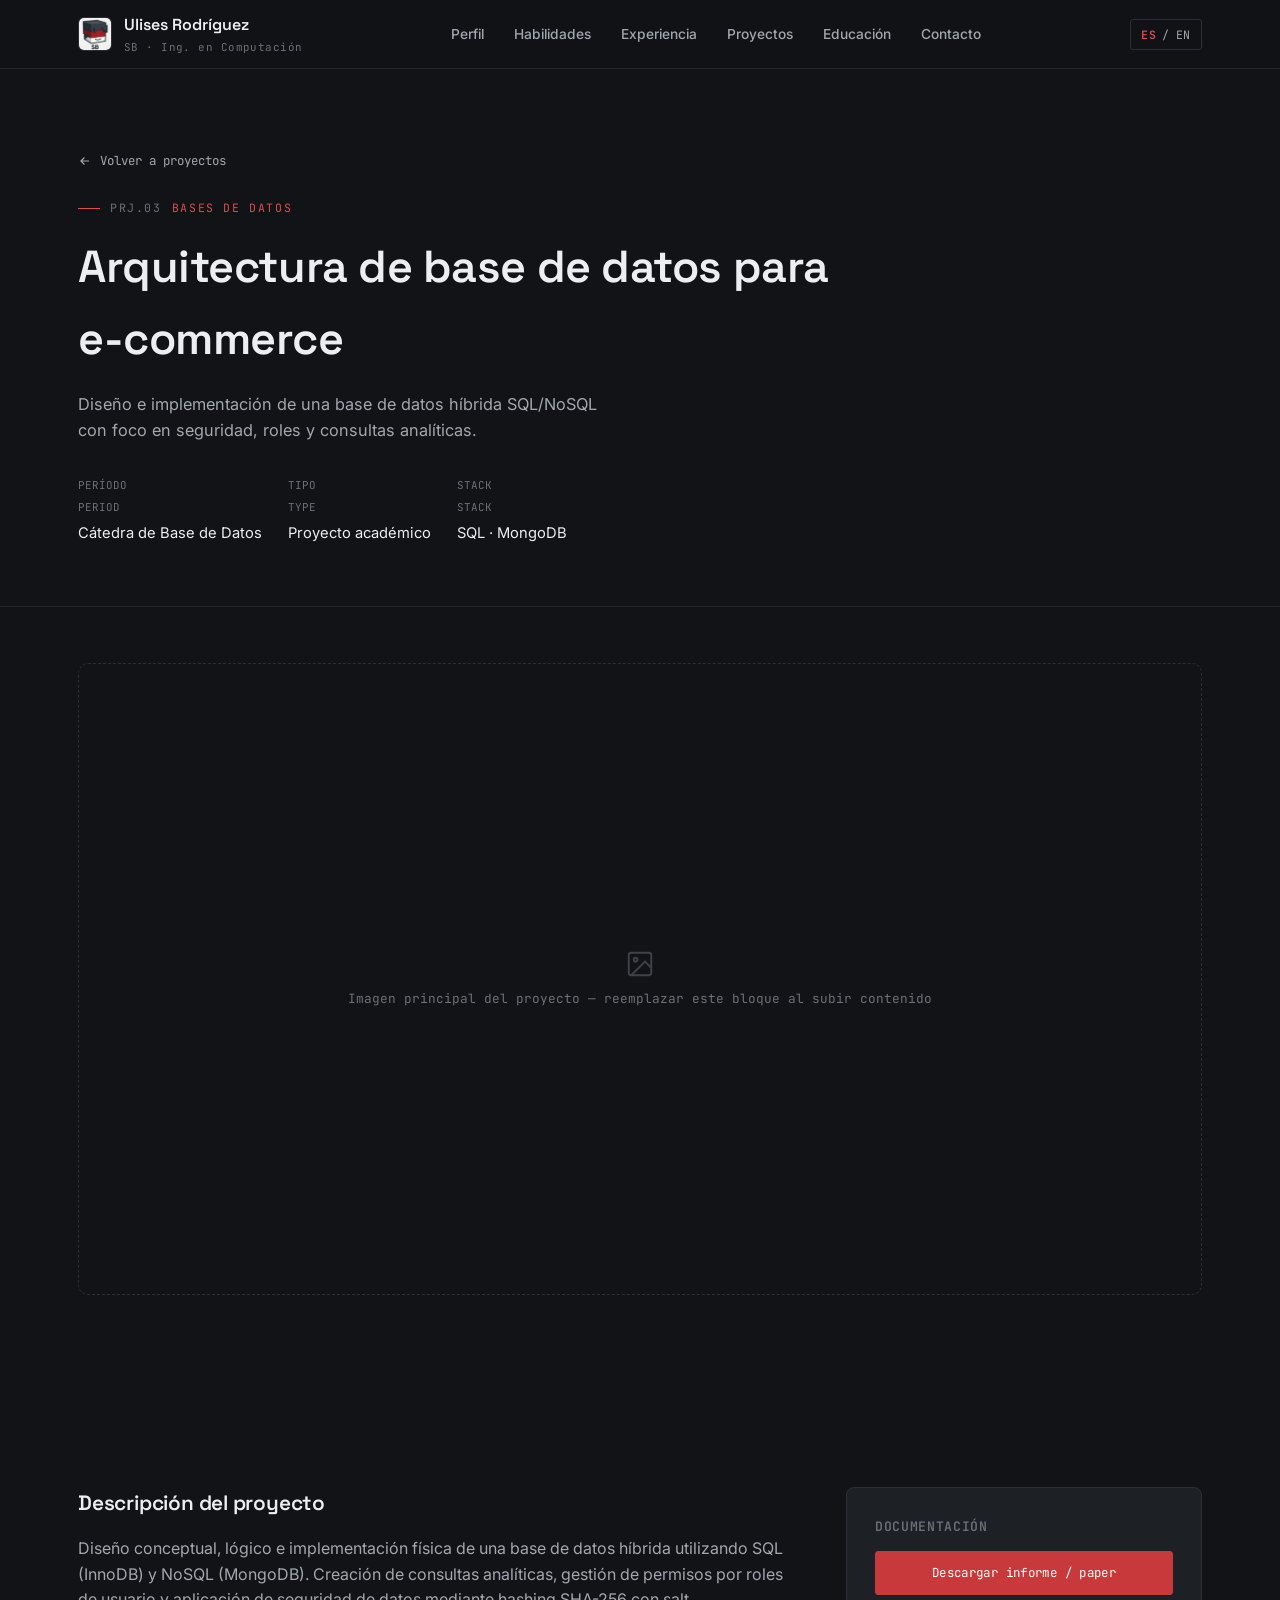
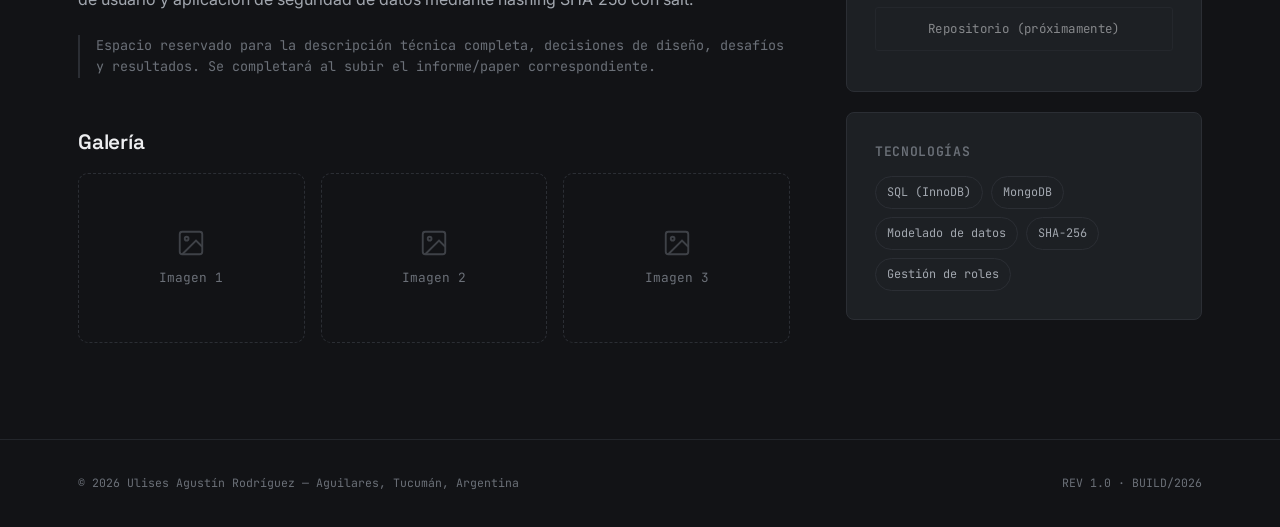
==== proyectos/db-ecommerce.html @ d112266b "Portafolio v1.0.1 Despliegue de la version de Claude del portafolio." ====
<!DOCTYPE html>
<html lang="es" data-lang="es">
<head>
<meta charset="UTF-8">
<meta name="viewport" content="width=device-width, initial-scale=1.0">
<title>Arquitectura de base de datos para e-commerce — Ulises Rodríguez</title>
<meta name="description" content="Diseño e implementación de una base de datos híbrida SQL/NoSQL con foco en seguridad, roles y consultas analíticas.">
<link rel="icon" href="../assets/img/logo.png">
<link rel="stylesheet" href="../assets/css/style.css">
</head>
<body>

<!-- ============ NAV ============ -->
<nav class="nav">
  <div class="nav-inner">
    <a href="../index.html#top" class="nav-brand">
      <img src="../assets/img/logo.png" alt="Logo Ulises Rodriguez">
      <span>
        Ulises Rodríguez
        <small>SB · Ing. en Computación</small>
      </span>
    </a>
    <ul class="nav-links">
      <li><a href="../index.html#perfil" lang="es">Perfil</a><a href="../index.html#perfil" lang="en">Profile</a></li>
      <li><a href="../index.html#habilidades" lang="es">Habilidades</a><a href="../index.html#habilidades" lang="en">Skills</a></li>
      <li><a href="../index.html#experiencia" lang="es">Experiencia</a><a href="../index.html#experiencia" lang="en">Experience</a></li>
      <li><a href="../index.html#proyectos" lang="es">Proyectos</a><a href="../index.html#proyectos" lang="en">Projects</a></li>
      <li><a href="../index.html#educacion" lang="es">Educación</a><a href="../index.html#educacion" lang="en">Education</a></li>
      <li><a href="../index.html#contacto" lang="es">Contacto</a><a href="../index.html#contacto" lang="en">Contact</a></li>
    </ul>
    <div class="nav-actions">
      <button class="lang-toggle" aria-label="Cambiar idioma / Switch language">
        <span class="l-es">ES</span>/<span class="l-en">EN</span>
      </button>
      <button class="nav-toggle" aria-label="Menu">
        <span></span><span></span><span></span>
      </button>
    </div>
  </div>
</nav>

<!-- ============ PROJECT HERO ============ -->
<header class="proj-hero">
  <div class="container">
    <a href="../index.html#proyectos" class="back-link">
      <svg width="14" height="14" viewBox="0 0 24 24" fill="none" stroke="currentColor" stroke-width="2"><path d="M19 12H5M11 18l-6-6 6-6"/></svg>
      <span lang="es">Volver a proyectos</span><span lang="en">Back to projects</span>
    </a>
    <p class="eyebrow"><span class="sheet">PRJ.03</span> <span lang="es">Bases de datos</span><span lang="en">Databases</span></p>
    <h1 lang="es">Arquitectura de base de datos para e-commerce</h1>
    <h1 lang="en">Database architecture for e-commerce</h1>
    <p class="hero-desc" lang="es">Diseño e implementación de una base de datos híbrida SQL/NoSQL con foco en seguridad, roles y consultas analíticas.</p>
    <p class="hero-desc" lang="en">Design and implementation of a hybrid SQL/NoSQL database focused on security, roles and analytical queries.</p>

    <div class="proj-hero-meta">
      <div class="item">
        <small lang="es">PERÍODO</small><small lang="en">PERIOD</small>
        <span>Cátedra de Base de Datos</span>
      </div>
      <div class="item">
        <small lang="es">TIPO</small><small lang="en">TYPE</small>
        <span lang="es">Proyecto académico</span><span lang="en">Academic project</span>
      </div>
      <div class="item">
        <small lang="es">STACK</small><small lang="en">STACK</small>
        <span>SQL · MongoDB</span>
      </div>
    </div>
  </div>
</header>

<!-- ============ MAIN MEDIA ============ -->
<section style="padding-top:56px;">
  <div class="container">
    <div class="media-placeholder reveal">
      <svg viewBox="0 0 24 24" fill="none" stroke="currentColor" stroke-width="1.5"><rect x="3" y="3" width="18" height="18" rx="2"/><circle cx="8.5" cy="8.5" r="1.5"/><path d="M21 15l-5-5L5 21"/></svg>
      <span lang="es">Imagen principal del proyecto — reemplazar este bloque al subir contenido</span>
      <span lang="en">Main project image — replace this block when uploading content</span>
    </div>
  </div>
</section>

<!-- ============ BODY ============ -->
<section>
  <div class="container proj-body">
    <div class="reveal">
      <h2 lang="es">Descripción del proyecto</h2>
      <h2 lang="en">Project description</h2>
      <p style="color:var(--text-dim);margin-bottom:22px;" lang="es">Diseño conceptual, lógico e implementación física de una base de datos híbrida utilizando SQL (InnoDB) y NoSQL (MongoDB). Creación de consultas analíticas, gestión de permisos por roles de usuario y aplicación de seguridad de datos mediante hashing SHA-256 con salt.</p>
      <p style="color:var(--text-dim);margin-bottom:22px;" lang="en">Conceptual and logical design, and physical implementation of a hybrid database using SQL (InnoDB) and NoSQL (MongoDB). Creation of analytical queries, role-based user permission management, and data security through SHA-256 hashing with salt.</p>
      <p class="placeholder-text" lang="es">Espacio reservado para la descripción técnica completa, decisiones de diseño, desafíos y resultados. Se completará al subir el informe/paper correspondiente.</p>
      <p class="placeholder-text" lang="en">Reserved space for the full technical write-up, design decisions, challenges and results. To be completed once the corresponding report/paper is uploaded.</p>

      <h2 style="margin-top:48px;" lang="es">Galería</h2>
      <h2 style="margin-top:48px;" lang="en">Gallery</h2>
      <div class="gallery-grid reveal">
        <div class="media-placeholder">
          <svg viewBox="0 0 24 24" fill="none" stroke="currentColor" stroke-width="1.5"><rect x="3" y="3" width="18" height="18" rx="2"/><circle cx="8.5" cy="8.5" r="1.5"/><path d="M21 15l-5-5L5 21"/></svg>
          <span lang="es">Imagen 1</span><span lang="en">Image 1</span>
        </div>
        <div class="media-placeholder">
          <svg viewBox="0 0 24 24" fill="none" stroke="currentColor" stroke-width="1.5"><rect x="3" y="3" width="18" height="18" rx="2"/><circle cx="8.5" cy="8.5" r="1.5"/><path d="M21 15l-5-5L5 21"/></svg>
          <span lang="es">Imagen 2</span><span lang="en">Image 2</span>
        </div>
        <div class="media-placeholder">
          <svg viewBox="0 0 24 24" fill="none" stroke="currentColor" stroke-width="1.5"><rect x="3" y="3" width="18" height="18" rx="2"/><circle cx="8.5" cy="8.5" r="1.5"/><path d="M21 15l-5-5L5 21"/></svg>
          <span lang="es">Imagen 3</span><span lang="en">Image 3</span>
        </div>
      </div>
    </div>

    <aside class="proj-side reveal">
      <div class="card">
        <h4 lang="es">Documentación</h4>
        <h4 lang="en">Documentation</h4>
        <a href="../assets/docs/proyectos/db-ecommerce.pdf" class="btn btn-primary report-btn">
          <span lang="es">Descargar informe / paper</span><span lang="en">Download report / paper</span>
        </a>
        <a href="#" class="btn report-btn" style="opacity:.5;pointer-events:none;"><span lang="es">Repositorio (próximamente)</span><span lang="en">Repository (coming soon)</span></a>
      </div>
      <div class="card">
        <h4 lang="es">Tecnologías</h4>
        <h4 lang="en">Technologies</h4>
        <div class="tags">
          <span class="tag">SQL (InnoDB)</span>
          <span class="tag">MongoDB</span>
          <span class="tag">Modelado de datos</span>
          <span class="tag">SHA-256</span>
          <span class="tag">Gestión de roles</span>
        </div>
      </div>
    </aside>
  </div>
</section>

<footer>
  <div class="container footer-inner">
    <span>© <span data-year></span> Ulises Agustín Rodríguez — <span lang="es">Aguilares, Tucumán, Argentina</span><span lang="en">Aguilares, Tucumán, Argentina</span></span>
    <span>REV 1.0 · BUILD/2026</span>
  </div>
</footer>

<script src="../assets/js/main.js"></script>
</body>
</html>
---- assets/css/style.css ----
/* =========================================================================
   Ulises Rodriguez — Portfolio
   Design system: "Schematic" — graphite darks + signal red, PCB-trace motifs
   ========================================================================= */

@import url('https://fonts.googleapis.com/css2?family=Space+Grotesk:wght@400;500;600;700&family=Inter:wght@400;500;600;700&family=JetBrains+Mono:wght@400;500;600&display=swap');

:root{
  --bg:            #121316;
  --bg-alt:        #17191d;
  --surface:       #1d2024;
  --surface-hi:    #24272c;
  --border:        #2b2e34;
  --border-soft:   #23262b;
  --text:          #edeef0;
  --text-dim:      #a2a7af;
  --text-faint:    #6b7078;
  --red:           #c8393c;
  --red-bright:    #e14b4b;
  --red-dim:       #6e2224;
  --red-glow:      rgba(200,57,60,.35);

  --font-display: 'Space Grotesk', sans-serif;
  --font-body:    'Inter', sans-serif;
  --font-mono:    'JetBrains Mono', monospace;

  --container: 1180px;
  --radius: 3px;
}

*,*::before,*::after{ box-sizing:border-box; }
html{ scroll-behavior:smooth; }
html,body{ margin:0; padding:0; }

body{
  background:var(--bg);
  color:var(--text);
  font-family:var(--font-body);
  font-size:16px;
  line-height:1.6;
  -webkit-font-smoothing:antialiased;
  overflow-x:hidden;
}

/* language toggling: default shown = es.
   Explicit per-tag display values are used instead of `inherit`, so that
   toggling never depends on (and breaks with) a parent's display context. */
[lang="en"]{ display:none; }

html[data-lang="en"] a[lang="en"]{ display:inline; }
html[data-lang="en"] button[lang="en"]{ display:inline-block; }
html[data-lang="en"] h1[lang="en"],
html[data-lang="en"] h2[lang="en"],
html[data-lang="en"] h3[lang="en"],
html[data-lang="en"] h4[lang="en"],
html[data-lang="en"] p[lang="en"]{ display:block; }
html[data-lang="en"] li[lang="en"]{ display:list-item; }
html[data-lang="en"] small[lang="en"],
html[data-lang="en"] span[lang="en"]{ display:inline; }

html[data-lang="en"] [lang="es"]{ display:none; }

a{ color:inherit; text-decoration:none; }
ul{ margin:0; padding:0; list-style:none; }
img{ max-width:100%; display:block; }
button{ font-family:inherit; cursor:pointer; }

::selection{ background:var(--red-dim); color:#fff; }

:focus-visible{
  outline:2px solid var(--red-bright);
  outline-offset:3px;
}

.container{
  max-width:var(--container);
  margin:0 auto;
  padding:0 28px;
}

/* ---------- typography helpers ---------- */
.eyebrow{
  font-family:var(--font-mono);
  font-size:.72rem;
  letter-spacing:.14em;
  text-transform:uppercase;
  color:var(--red-bright);
  display:flex;
  align-items:center;
  gap:10px;
  margin:0 0 14px;
}
.eyebrow::before{
  content:'';
  width:22px;
  height:1px;
  background:var(--red-bright);
  display:inline-block;
}
.eyebrow .sheet{
  color:var(--text-faint);
  font-weight:400;
}

h1,h2,h3,h4{
  font-family:var(--font-display);
  font-weight:600;
  margin:0;
  color:var(--text);
  letter-spacing:-.01em;
}

.section-title{
  font-size:clamp(1.7rem,3vw,2.4rem);
  margin-bottom:10px;
}
.section-lede{
  color:var(--text-dim);
  max-width:640px;
  margin-bottom:48px;
  font-size:1rem;
}

.mono-tag{
  font-family:var(--font-mono);
  font-size:.7rem;
  letter-spacing:.06em;
  color:var(--text-faint);
}

/* ---------- PCB trace divider (signature motif) ---------- */
.trace{
  position:relative;
  height:64px;
  width:100%;
  overflow:hidden;
}
.trace svg{ width:100%; height:100%; display:block; }
.trace path{
  fill:none;
  stroke:var(--border);
  stroke-width:1.5;
}
.trace circle{ fill:var(--red-dim); }

/* ---------- nav ---------- */
.nav{
  position:fixed;
  top:0; left:0; right:0;
  z-index:100;
  background:rgba(18,19,22,.82);
  backdrop-filter:blur(10px);
  border-bottom:1px solid var(--border-soft);
}
.nav-inner{
  max-width:var(--container);
  margin:0 auto;
  padding:0 28px;
  height:68px;
  display:flex;
  align-items:center;
  justify-content:space-between;
}
.nav-brand{
  display:flex;
  align-items:center;
  gap:12px;
  font-family:var(--font-display);
  font-weight:600;
  font-size:1rem;
}
.nav-brand img{
  width:34px; height:34px;
  border-radius:6px;
  border:1px solid var(--border);
}
.nav-brand small{
  display:block;
  font-family:var(--font-mono);
  font-weight:400;
  font-size:.68rem;
  color:var(--text-faint);
  letter-spacing:.04em;
  margin-top:2px;
}
.nav-links{
  display:flex;
  align-items:center;
  gap:30px;
}
.nav-links a{
  font-size:.86rem;
  color:var(--text-dim);
  font-weight:500;
  position:relative;
  padding:6px 0;
  transition:color .2s;
}
.nav-links a:hover, .nav-links a.active{ color:var(--text); }
.nav-links a::after{
  content:'';
  position:absolute; left:0; bottom:0;
  width:0; height:1px;
  background:var(--red);
  transition:width .25s;
}
.nav-links a:hover::after, .nav-links a.active::after{ width:100%; }

.nav-actions{ display:flex; align-items:center; gap:14px; }

.lang-toggle{
  font-family:var(--font-mono);
  font-size:.72rem;
  letter-spacing:.05em;
  background:transparent;
  border:1px solid var(--border);
  color:var(--text-dim);
  padding:7px 10px;
  border-radius:var(--radius);
  display:flex;
  gap:6px;
  transition:border-color .2s, color .2s;
}
.lang-toggle:hover{ border-color:var(--red); color:var(--text); }
.lang-toggle b{ color:var(--red-bright); font-weight:600; }
html[data-lang="en"] .lang-toggle .l-es{ color:var(--text-dim); font-weight:400; }
html[data-lang="en"] .lang-toggle .l-en{ color:var(--red-bright); font-weight:600; }
html[data-lang="es"] .lang-toggle .l-es{ color:var(--red-bright); font-weight:600; }
html[data-lang="es"] .lang-toggle .l-en{ color:var(--text-dim); font-weight:400; }

.btn{
  font-family:var(--font-mono);
  font-size:.78rem;
  letter-spacing:.03em;
  padding:11px 20px;
  border-radius:var(--radius);
  border:1px solid var(--border);
  display:inline-flex;
  align-items:center;
  gap:8px;
  transition:all .2s;
  background:transparent;
  color:var(--text);
}
.btn:hover{ border-color:var(--text-dim); }
.btn-primary{
  background:var(--red);
  border-color:var(--red);
  color:#fff;
}
.btn-primary:hover{
  background:var(--red-bright);
  border-color:var(--red-bright);
  box-shadow:0 0 0 4px var(--red-glow);
}

.nav-toggle{
  display:none;
  flex-direction:column;
  gap:5px;
  background:none;
  border:none;
  padding:6px;
}
.nav-toggle span{
  width:22px; height:2px; background:var(--text);
}

/* ---------- hero ---------- */
.hero{
  position:relative;
  padding:168px 0 100px;
  border-bottom:1px solid var(--border-soft);
  overflow:hidden;
}
.hero-grid{
  position:absolute; inset:0;
  background-image:
    linear-gradient(var(--border-soft) 1px, transparent 1px),
    linear-gradient(90deg, var(--border-soft) 1px, transparent 1px);
  background-size:42px 42px;
  mask-image:radial-gradient(ellipse 70% 60% at 50% 20%, black, transparent);
  opacity:.5;
}
.hero-inner{
  position:relative;
  z-index:2;
  display:grid;
  grid-template-columns:1.3fr .7fr;
  gap:56px;
  align-items:center;
}
.hero h1{
  font-size:clamp(2.4rem,5vw,3.6rem);
  line-height:1.08;
  margin-bottom:20px;
}
.hero h1 .accent{ color:var(--red); }
.hero-role{
  font-family:var(--font-mono);
  color:var(--text-dim);
  font-size:1.05rem;
  margin-bottom:22px;
  min-height:1.6em;
}
.hero-role .cursor{ color:var(--red-bright); }
.hero-desc{
  color:var(--text-dim);
  max-width:520px;
  margin-bottom:34px;
  font-size:1.02rem;
}
.hero-cta{ display:flex; gap:14px; flex-wrap:wrap; margin-bottom:38px; }
.hero-meta{
  display:flex;
  gap:26px;
  flex-wrap:wrap;
  font-family:var(--font-mono);
  font-size:.78rem;
  color:var(--text-faint);
}
.hero-meta a{ color:var(--text-dim); transition:color .2s; }
.hero-meta a:hover{ color:var(--red-bright); }
.hero-meta span{ display:flex; align-items:center; gap:7px; }
.dot-live{
  width:7px; height:7px; border-radius:50%;
  background:var(--red-bright);
  box-shadow:0 0 0 3px var(--red-glow);
  display:inline-block;
  animation:pulse 2s infinite;
}
@keyframes pulse{
  0%,100%{ opacity:1; }
  50%{ opacity:.4; }
}

/* the "chip" avatar with scope trace */
.hero-visual{ position:relative; }
.chip{
  position:relative;
  border:1px solid var(--border);
  background:var(--surface);
  border-radius:10px;
  padding:26px;
  aspect-ratio:1/1;
  display:flex; align-items:center; justify-content:center;
}
.chip::before, .chip::after{
  content:'';
  position:absolute;
  width:26px; height:1px;
  background:var(--border);
}
.chip img{
  width:100%;
  border-radius:6px;
  filter:saturate(1.05);
}
.chip-pins{
  position:absolute; inset:-1px;
  pointer-events:none;
}
.chip-scope{
  margin-top:16px;
  border:1px solid var(--border);
  background:var(--bg-alt);
  border-radius:6px;
  padding:10px 12px 4px;
}
.chip-scope svg{ width:100%; height:46px; display:block; }
.chip-scope-label{
  font-family:var(--font-mono);
  font-size:.62rem;
  color:var(--text-faint);
  letter-spacing:.06em;
  display:flex;
  justify-content:space-between;
  padding-bottom:6px;
}

/* ---------- sections shared ---------- */
section{ padding:96px 0; position:relative; }
.section-alt{ background:var(--bg-alt); }

/* ---------- perfil ---------- */
.perfil-grid{
  display:grid;
  grid-template-columns:1fr 1fr;
  gap:60px;
  align-items:start;
}
.perfil-text p{ color:var(--text-dim); margin-bottom:18px; }
.perfil-text strong{ color:var(--text); font-weight:600; }
.perfil-facts{ border:1px solid var(--border); border-radius:8px; overflow:hidden; }
.perfil-fact{
  display:flex; justify-content:space-between; gap:16px;
  padding:16px 20px;
  border-bottom:1px solid var(--border-soft);
  font-size:.9rem;
}
.perfil-fact:last-child{ border-bottom:none; }
.perfil-fact .k{ font-family:var(--font-mono); color:var(--text-faint); font-size:.76rem; letter-spacing:.03em; }
.perfil-fact .v{ color:var(--text); text-align:right; }

/* ---------- skills ---------- */
.skills-grid{
  display:grid;
  grid-template-columns:repeat(2,1fr);
  gap:1px;
  background:var(--border);
  border:1px solid var(--border);
  border-radius:8px;
  overflow:hidden;
}
.skill-block{ background:var(--surface); padding:26px 28px; }
.skill-block h3{
  font-size:.95rem;
  margin-bottom:16px;
  display:flex; align-items:center; gap:10px;
}
.skill-block h3::before{
  content:'';
  width:8px; height:8px;
  background:var(--red);
  display:inline-block;
  border-radius:1px;
}
.tags{ display:flex; flex-wrap:wrap; gap:8px; }
.tag{
  font-family:var(--font-mono);
  font-size:.74rem;
  color:var(--text-dim);
  border:1px solid var(--border);
  padding:6px 11px;
  border-radius:20px;
  transition:border-color .2s, color .2s;
}
.tag:hover{ border-color:var(--red); color:var(--text); }

/* ---------- timeline (experience + leadership) ---------- */
.timeline{ position:relative; padding-left:28px; }
.timeline::before{
  content:'';
  position:absolute; left:5px; top:6px; bottom:6px;
  width:1px;
  background:var(--border);
}
.tl-item{ position:relative; padding-bottom:40px; }
.tl-item:last-child{ padding-bottom:0; }
.tl-item::before{
  content:'';
  position:absolute; left:-28px; top:5px;
  width:11px; height:11px;
  border-radius:50%;
  background:var(--bg);
  border:2px solid var(--red);
}
.tl-item .mono-tag{ margin-bottom:6px; display:block; }
.tl-item h3{ font-size:1.08rem; margin-bottom:4px; }
.tl-item .org{ color:var(--red-bright); font-size:.86rem; font-weight:500; margin-bottom:10px; display:block; }
.tl-item p, .tl-item li{ color:var(--text-dim); font-size:.92rem; }
.tl-item ul{ margin-top:8px; }
.tl-item li{ position:relative; padding-left:16px; margin-bottom:6px; }
.tl-item li::before{ content:'—'; position:absolute; left:0; color:var(--text-faint); }

/* ---------- projects ---------- */
.proj-filters{
  display:flex; gap:10px; flex-wrap:wrap; margin-bottom:36px;
}
.proj-filter{
  font-family:var(--font-mono);
  font-size:.74rem;
  padding:8px 14px;
  border:1px solid var(--border);
  border-radius:20px;
  color:var(--text-dim);
  background:transparent;
  transition:all .2s;
}
.proj-filter.active, .proj-filter:hover{ border-color:var(--red); color:var(--text); }

.proj-grid{
  display:grid;
  grid-template-columns:repeat(3,1fr);
  gap:22px;
}
.proj-card{
  background:var(--surface);
  border:1px solid var(--border);
  border-radius:8px;
  padding:26px;
  display:flex;
  flex-direction:column;
  min-height:230px;
  transition:transform .25s, border-color .25s, box-shadow .25s;
  position:relative;
  overflow:hidden;
}
.proj-card:hover{
  transform:translateY(-4px);
  border-color:var(--red-dim);
  box-shadow:0 14px 30px -14px rgba(0,0,0,.6);
}
.proj-card::after{
  content:'';
  position:absolute; top:0; right:0;
  width:60px; height:60px;
  background:linear-gradient(135deg, transparent 50%, var(--red-dim) 50%);
  opacity:0; transition:opacity .25s;
}
.proj-card:hover::after{ opacity:.5; }
.proj-cat{
  font-family:var(--font-mono);
  font-size:.68rem;
  letter-spacing:.05em;
  color:var(--red-bright);
  text-transform:uppercase;
  margin-bottom:14px;
}
.proj-card h3{ font-size:1.15rem; margin-bottom:10px; line-height:1.3; }
.proj-card p{ color:var(--text-dim); font-size:.87rem; flex-grow:1; }
.proj-tags{ display:flex; flex-wrap:wrap; gap:6px; margin:16px 0 18px; }
.proj-tags span{
  font-family:var(--font-mono);
  font-size:.66rem;
  color:var(--text-faint);
  border:1px solid var(--border-soft);
  padding:3px 8px;
  border-radius:3px;
}
.proj-link{
  font-family:var(--font-mono);
  font-size:.78rem;
  color:var(--text);
  display:inline-flex;
  align-items:center;
  gap:6px;
}
.proj-link svg{ width:13px; height:13px; transition:transform .2s; }
.proj-card:hover .proj-link svg{ transform:translateX(3px); }

/* ---------- education / languages ---------- */
.edu-lang-grid{
  display:grid;
  grid-template-columns:1.4fr 1fr;
  gap:22px;
}
.card{
  background:var(--surface);
  border:1px solid var(--border);
  border-radius:8px;
  padding:28px;
}
.edu-item{ margin-bottom:22px; }
.edu-item:last-child{ margin-bottom:0; }
.edu-item h3{ font-size:1rem; margin-bottom:4px; }
.edu-item .org{ color:var(--text-dim); font-size:.88rem; }
.edu-item .mono-tag{ margin-top:4px; display:block; }
.lang-row{
  display:flex; justify-content:space-between; align-items:center;
  padding:12px 0; border-bottom:1px solid var(--border-soft);
}
.lang-row:last-child{ border-bottom:none; }
.lang-bar{
  width:110px; height:5px; background:var(--border); border-radius:3px; overflow:hidden;
}
.lang-bar i{ display:block; height:100%; background:var(--red); }

/* ---------- contact ---------- */
.contact-wrap{
  display:grid;
  grid-template-columns:1fr 1fr;
  gap:56px;
  align-items:center;
}
.contact-list{ margin-top:28px; display:flex; flex-direction:column; gap:16px; }
.contact-list a{
  display:flex; align-items:center; gap:14px;
  padding:16px 18px;
  border:1px solid var(--border);
  border-radius:8px;
  font-size:.92rem;
  transition:border-color .2s, transform .2s;
}
.contact-list a:hover{ border-color:var(--red); transform:translateX(4px); }
.contact-list .ico{
  width:34px; height:34px;
  border-radius:6px;
  background:var(--bg-alt);
  display:flex; align-items:center; justify-content:center;
  color:var(--red-bright);
  flex-shrink:0;
}
.contact-list small{ display:block; color:var(--text-faint); font-family:var(--font-mono); font-size:.68rem; margin-bottom:2px; }

/* ---------- footer ---------- */
footer{
  border-top:1px solid var(--border-soft);
  padding:34px 0;
}
.footer-inner{
  display:flex; justify-content:space-between; align-items:center; flex-wrap:wrap; gap:14px;
  font-family:var(--font-mono);
  font-size:.72rem;
  color:var(--text-faint);
}

/* ---------- reveal on scroll ---------- */
.reveal{ opacity:0; transform:translateY(24px); transition:opacity .7s ease, transform .7s ease; }
.reveal.in{ opacity:1; transform:translateY(0); }

/* ---------- project detail page ---------- */
.proj-hero{
  padding:150px 0 60px;
  border-bottom:1px solid var(--border-soft);
}
.proj-hero .back-link{
  font-family:var(--font-mono);
  font-size:.78rem;
  color:var(--text-dim);
  display:inline-flex; align-items:center; gap:8px;
  margin-bottom:28px;
}
.proj-hero .back-link:hover{ color:var(--red-bright); }
.proj-hero h1{ font-size:clamp(1.9rem,4vw,2.8rem); margin-bottom:16px; max-width:780px; }
.proj-hero-meta{ display:flex; gap:26px; flex-wrap:wrap; margin-top:22px; }
.proj-hero-meta .item small{ display:block; font-family:var(--font-mono); font-size:.68rem; color:var(--text-faint); margin-bottom:4px; }
.proj-hero-meta .item span{ font-size:.92rem; }

.media-placeholder{
  border:1.5px dashed var(--border);
  border-radius:10px;
  aspect-ratio:16/9;
  display:flex; align-items:center; justify-content:center;
  flex-direction:column;
  gap:10px;
  color:var(--text-faint);
  font-family:var(--font-mono);
  font-size:.8rem;
  text-align:center;
  padding:20px;
}
.media-placeholder svg{ width:30px; height:30px; opacity:.5; }

.gallery-grid{
  display:grid;
  grid-template-columns:repeat(3,1fr);
  gap:16px;
}
.gallery-grid .media-placeholder{ aspect-ratio:4/3; }

.proj-body{
  display:grid;
  grid-template-columns:2fr 1fr;
  gap:56px;
  align-items:start;
}
.proj-body h2{ font-size:1.3rem; margin-bottom:14px; }
.proj-body .placeholder-text{
  color:var(--text-faint);
  font-family:var(--font-mono);
  font-size:.84rem;
  border-left:2px solid var(--border);
  padding-left:16px;
}
.proj-side .card{ margin-bottom:20px; }
.proj-side h4{ font-size:.82rem; text-transform:uppercase; letter-spacing:.05em; color:var(--text-faint); margin-bottom:14px; font-family:var(--font-mono); }
.report-btn{
  width:100%; justify-content:center;
  margin-bottom:12px;
}

/* ---------- responsive ---------- */
@media (max-width:960px){
  .hero-inner{ grid-template-columns:1fr; }
  .hero-visual{ max-width:320px; }
  .perfil-grid, .contact-wrap, .proj-body{ grid-template-columns:1fr; }
  .skills-grid{ grid-template-columns:1fr; }
  .proj-grid{ grid-template-columns:repeat(2,1fr); }
  .edu-lang-grid{ grid-template-columns:1fr; }
}
@media (max-width:720px){
  .nav-links{
    position:fixed; top:68px; left:0; right:0;
    background:var(--bg);
    border-bottom:1px solid var(--border);
    flex-direction:column;
    padding:20px 28px 26px;
    gap:18px;
    transform:translateY(-130%);
    transition:transform .3s;
  }
  .nav-links.open{ transform:translateY(0); }
  .nav-toggle{ display:flex; }
  .proj-grid{ grid-template-columns:1fr; }
  .gallery-grid{ grid-template-columns:1fr 1fr; }
  .hero{ padding:140px 0 70px; }
}
@media (max-width:480px){
  .gallery-grid{ grid-template-columns:1fr; }
  .hero-cta{ flex-direction:column; align-items:stretch; }
  .hero-meta{ gap:14px; }
}

@media (prefers-reduced-motion:reduce){
  *{ animation:none !important; transition:none !important; }
  html{ scroll-behavior:auto; }
}
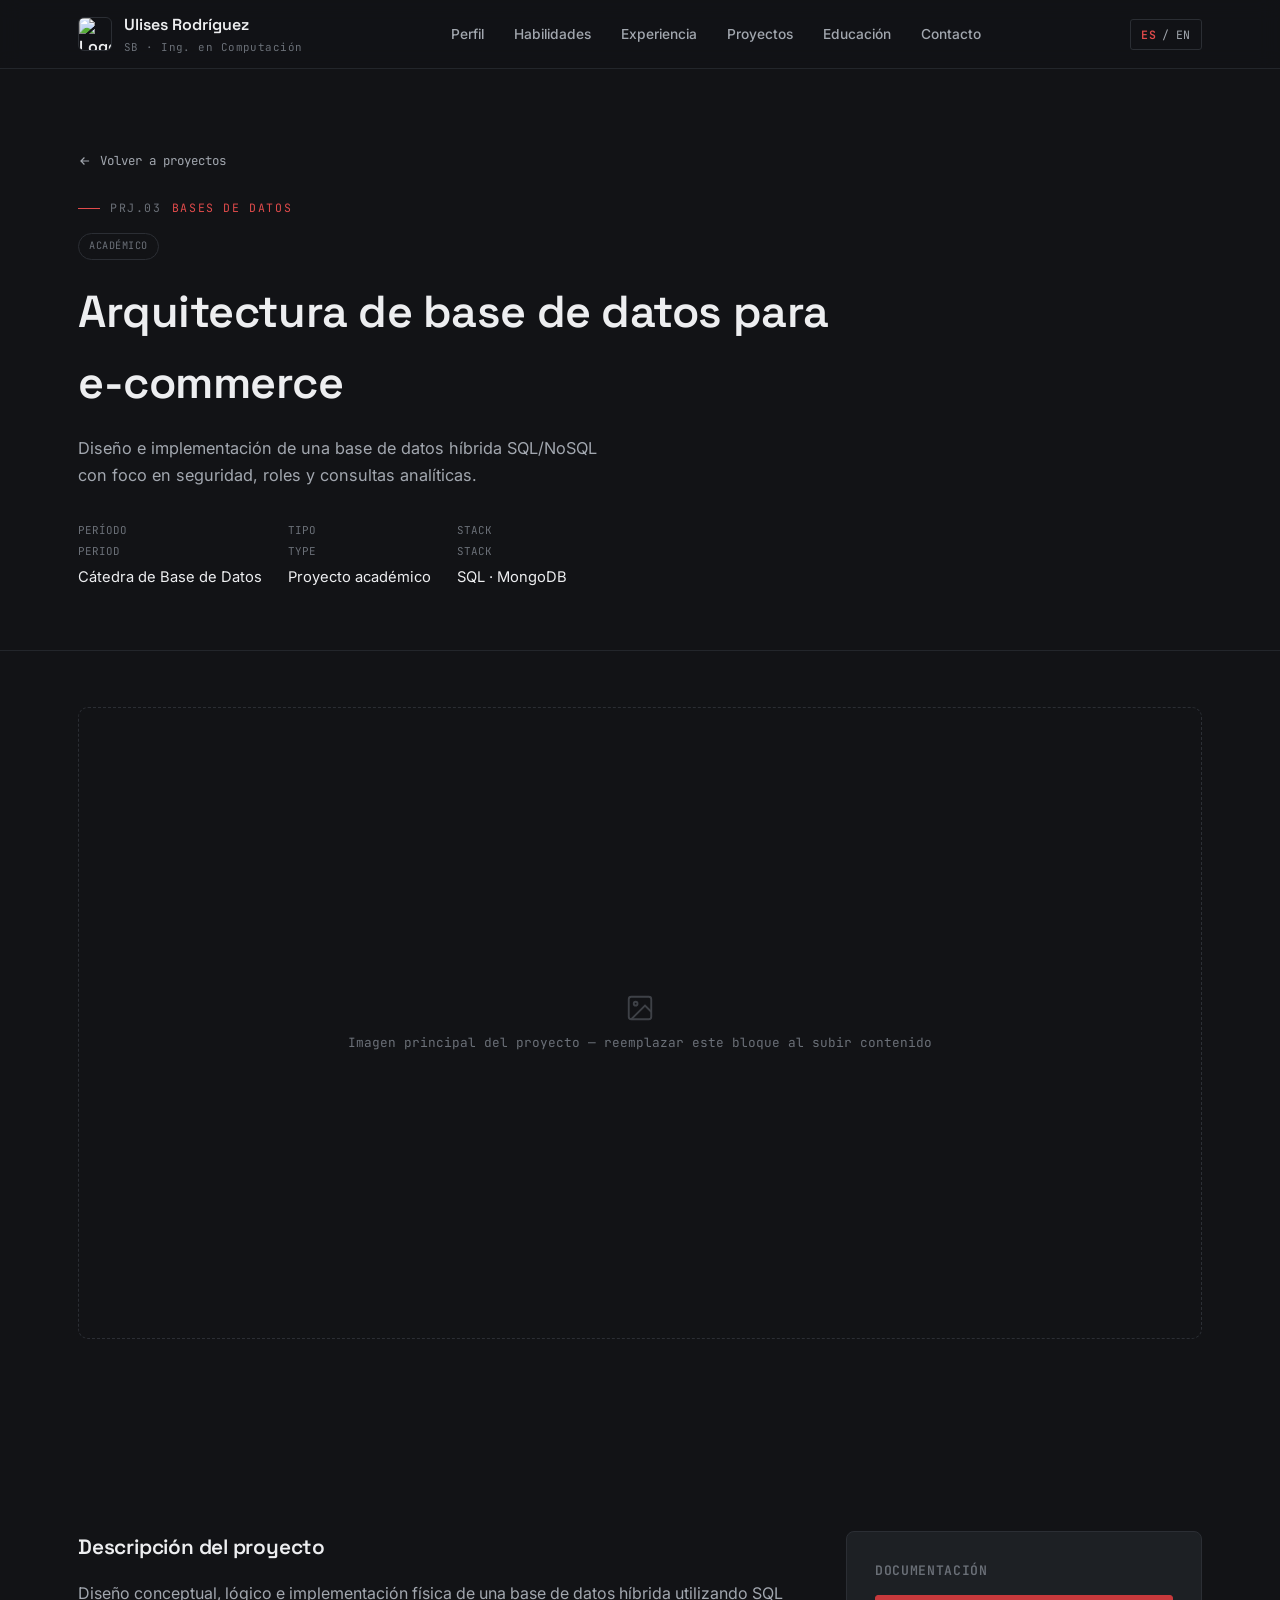
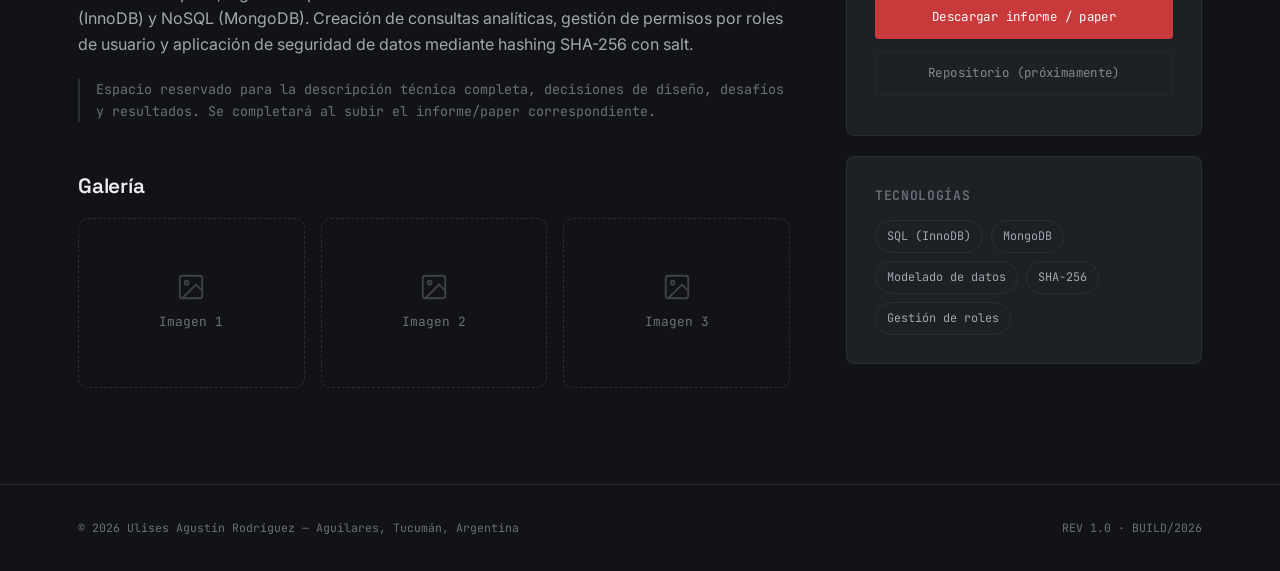
==== commit 5246eb24: "v1.0.2 Nueva version con fotos actualizadas v1.0.2" ====
--- a/proyectos/db-ecommerce.html
+++ b/proyectos/db-ecommerce.html
@@ -47,6 +47,9 @@
       <span lang="es">Volver a proyectos</span><span lang="en">Back to projects</span>
     </a>
     <p class="eyebrow"><span class="sheet">PRJ.03</span> <span lang="es">Bases de datos</span><span lang="en">Databases</span></p>
+    <span class="proj-badge academic" style="margin-bottom:16px;display:inline-block;">
+      <span lang="es">Académico</span><span lang="en">Academic</span>
+    </span>
     <h1 lang="es">Arquitectura de base de datos para e-commerce</h1>
     <h1 lang="en">Database architecture for e-commerce</h1>
     <p class="hero-desc" lang="es">Diseño e implementación de una base de datos híbrida SQL/NoSQL con foco en seguridad, roles y consultas analíticas.</p>
--- a/assets/css/style.css
+++ b/assets/css/style.css
@@ -19,6 +19,9 @@
   --red-bright:    #e14b4b;
   --red-dim:       #6e2224;
   --red-glow:      rgba(200,57,60,.35);
+  --amber:         #d8933d;
+  --amber-bright:  #f0ab54;
+  --amber-glow:    rgba(216,147,61,.3);
 
   --font-display: 'Space Grotesk', sans-serif;
   --font-body:    'Inter', sans-serif;
@@ -319,7 +322,7 @@
   font-size:.78rem;
   color:var(--text-faint);
 }
-.hero-meta a{ color:var(--text-dim); transition:color .2s; }
+.hero-meta a{ color:var(--text-dim); transition:color .2s; position:relative; }
 .hero-meta a:hover{ color:var(--red-bright); }
 .hero-meta span{ display:flex; align-items:center; gap:7px; }
 .dot-live{
@@ -335,31 +338,105 @@
 }
 
 /* the "chip" avatar with scope trace */
-.hero-visual{ position:relative; }
-.chip{
+.hero-visual{ position:relative; z-index:2; }
+.chip-flip{ perspective:1200px; }
+.chip-flip-inner{
   position:relative;
+  width:100%;
+  aspect-ratio:1/1;
+  transform-style:preserve-3d;
+  animation:chipflip 10s infinite;
+}
+.chip-face{
+  position:absolute; inset:0;
+  backface-visibility:hidden;
   border:1px solid var(--border);
   background:var(--surface);
   border-radius:10px;
   padding:26px;
-  aspect-ratio:1/1;
   display:flex; align-items:center; justify-content:center;
-}
-.chip::before, .chip::after{
-  content:'';
-  position:absolute;
-  width:26px; height:1px;
-  background:var(--border);
-}
-.chip img{
+  overflow:hidden;
+}
+.chip-face-front img{
   width:100%;
   border-radius:6px;
   filter:saturate(1.05);
 }
-.chip-pins{
-  position:absolute; inset:-1px;
+.chip-face-back{
+  transform:rotateY(180deg);
+  flex-direction:column;
+  gap:12px;
+  color:var(--text-faint);
+}
+.chip-face-back svg{ width:40px; height:40px; opacity:.55; }
+.chip-face-back span{
+  font-family:var(--font-mono);
+  font-size:.68rem;
+  letter-spacing:.04em;
+  text-align:center;
+}
+@keyframes chipflip{
+  0%, 42%   { transform:rotateY(0deg); }
+  50%, 92%  { transform:rotateY(180deg); }
+  100%      { transform:rotateY(360deg); }
+}
+
+/* ambient hero particles */
+.hero-particles{ position:absolute; inset:0; z-index:1; pointer-events:none; overflow:hidden; }
+.hero-particles span{
+  position:absolute;
+  width:5px; height:5px;
+  border-radius:50%;
+  background:var(--red);
+  opacity:.45;
+  animation:drift 7s ease-in-out infinite;
+}
+.hero-particles span:nth-child(1){ top:18%; left:8%;  animation-delay:0s; }
+.hero-particles span:nth-child(2){ top:64%; left:14%; background:var(--amber); width:4px; height:4px; animation-delay:-1.5s; }
+.hero-particles span:nth-child(3){ top:32%; left:46%; width:3px; height:3px; animation-delay:-3s; }
+.hero-particles span:nth-child(4){ top:78%; left:52%; background:var(--amber); animation-delay:-4.5s; }
+.hero-particles span:nth-child(5){ top:12%; left:78%; width:4px; height:4px; animation-delay:-2.2s; }
+.hero-particles span:nth-child(6){ top:58%; left:88%; background:var(--amber); width:3px; height:3px; animation-delay:-5.5s; }
+@keyframes drift{
+  0%,100%{ transform:translateY(0) scale(1); opacity:.45; }
+  50%{ transform:translateY(-16px) scale(1.3); opacity:.8; }
+}
+
+/* scroll cue */
+.scroll-cue{
+  position:absolute;
+  bottom:20px; left:50%;
+  transform:translateX(-50%);
+  z-index:2;
+  color:var(--text-faint);
+  animation:bob 2.2s infinite;
+  display:flex; flex-direction:column; align-items:center; gap:4px;
+}
+.scroll-cue span{
+  font-family:var(--font-mono); font-size:.62rem; letter-spacing:.08em;
+}
+.scroll-cue svg{ width:16px; height:16px; }
+@keyframes bob{
+  0%,100%{ transform:translate(-50%,0); }
+  50%{ transform:translate(-50%,7px); }
+}
+
+/* copy-to-clipboard feedback */
+.copy-feedback{
+  position:absolute; top:-34px; left:50%;
+  transform:translateX(-50%) translateY(4px);
+  background:var(--red);
+  color:#fff;
+  font-family:var(--font-mono);
+  font-size:.66rem;
+  padding:5px 10px;
+  border-radius:5px;
+  white-space:nowrap;
+  opacity:0;
   pointer-events:none;
-}
+  transition:opacity .2s, transform .2s;
+}
+.copy-feedback.show{ opacity:1; transform:translateX(-50%) translateY(0); }
 .chip-scope{
   margin-top:16px;
   border:1px solid var(--border);
@@ -418,13 +495,19 @@
   margin-bottom:16px;
   display:flex; align-items:center; gap:10px;
 }
-.skill-block h3::before{
-  content:'';
-  width:8px; height:8px;
-  background:var(--red);
-  display:inline-block;
-  border-radius:1px;
-}
+.skill-icon{
+  width:30px; height:30px;
+  border-radius:7px;
+  border:1px solid var(--border);
+  background:var(--bg-alt);
+  display:flex; align-items:center; justify-content:center;
+  flex-shrink:0;
+  color:var(--red-bright);
+  transition:transform .25s, border-color .25s;
+}
+.skill-icon svg{ width:16px; height:16px; }
+.skill-block:nth-child(even) .skill-icon{ color:var(--amber-bright); }
+.skill-block:hover .skill-icon{ transform:rotate(-8deg) scale(1.08); border-color:var(--red); }
 .tags{ display:flex; flex-wrap:wrap; gap:8px; }
 .tag{
   font-family:var(--font-mono);
@@ -438,30 +521,63 @@
 .tag:hover{ border-color:var(--red); color:var(--text); }
 
 /* ---------- timeline (experience + leadership) ---------- */
-.timeline{ position:relative; padding-left:28px; }
+.timeline{ position:relative; padding-left:108px; }
 .timeline::before{
   content:'';
-  position:absolute; left:5px; top:6px; bottom:6px;
+  position:absolute; left:57px; top:6px; bottom:6px;
   width:1px;
   background:var(--border);
 }
-.tl-item{ position:relative; padding-bottom:40px; }
+@media (max-width:640px){
+  .timeline{ padding-left:26px; }
+  .timeline::before{ left:5px; }
+}
+.tl-item{ position:relative; padding-bottom:40px; padding-left:6px; }
 .tl-item:last-child{ padding-bottom:0; }
 .tl-item::before{
   content:'';
-  position:absolute; left:-28px; top:5px;
+  position:absolute; left:-56px; top:5px;
   width:11px; height:11px;
   border-radius:50%;
   background:var(--bg);
   border:2px solid var(--red);
 }
-.tl-item .mono-tag{ margin-bottom:6px; display:block; }
+.tl-item.upcoming::before{
+  border-color:var(--amber);
+  border-style:dashed;
+  background:var(--bg);
+}
+.tl-icon{
+  position:absolute; left:-68px; top:-6px;
+  width:34px; height:34px;
+  border-radius:8px;
+  border:1px solid var(--border);
+  background:var(--surface);
+  display:flex; align-items:center; justify-content:center;
+  color:var(--red-bright);
+}
+.tl-item.upcoming .tl-icon{ color:var(--amber-bright); border-color:var(--amber); border-style:dashed; }
+.tl-icon svg{ width:17px; height:17px; }
+.tl-item .mono-tag{ margin-bottom:6px; display:flex; align-items:center; gap:10px; }
+.pill-upcoming{
+  font-family:var(--font-mono);
+  font-size:.62rem;
+  letter-spacing:.05em;
+  color:var(--amber-bright);
+  border:1px dashed var(--amber);
+  padding:2px 8px;
+  border-radius:20px;
+}
 .tl-item h3{ font-size:1.08rem; margin-bottom:4px; }
 .tl-item .org{ color:var(--red-bright); font-size:.86rem; font-weight:500; margin-bottom:10px; display:block; }
 .tl-item p, .tl-item li{ color:var(--text-dim); font-size:.92rem; }
 .tl-item ul{ margin-top:8px; }
 .tl-item li{ position:relative; padding-left:16px; margin-bottom:6px; }
 .tl-item li::before{ content:'—'; position:absolute; left:0; color:var(--text-faint); }
+@media (max-width:640px){
+  .tl-icon{ display:none; }
+  .tl-item::before{ left:-26px; }
+}
 
 /* ---------- projects ---------- */
 .proj-filters{
@@ -509,6 +625,51 @@
   opacity:0; transition:opacity .25s;
 }
 .proj-card:hover::after{ opacity:.5; }
+.proj-card-top{
+  display:flex;
+  align-items:flex-start;
+  justify-content:flex-end;
+  margin-bottom:6px;
+}
+.proj-title-row{
+  display:flex;
+  align-items:center;
+  gap:11px;
+  margin-bottom:10px;
+}
+.proj-logo{
+  width:32px; height:32px;
+  border-radius:7px;
+  border:1.5px dashed var(--border);
+  background:var(--bg-alt);
+  display:flex; align-items:center; justify-content:center;
+  flex-shrink:0;
+  color:var(--text-faint);
+  transition:border-color .25s, color .25s;
+}
+.proj-logo img{ width:100%; height:100%; object-fit:cover; border-radius:6px; }
+.proj-logo svg{ width:14px; height:14px; }
+.proj-card:hover .proj-logo{ border-color:var(--red-dim); color:var(--text-dim); }
+.proj-title-row h3{ margin-bottom:0; }
+.proj-badge{
+  font-family:var(--font-mono);
+  font-size:.64rem;
+  letter-spacing:.05em;
+  text-transform:uppercase;
+  padding:4px 10px;
+  border-radius:20px;
+  white-space:nowrap;
+  height:fit-content;
+}
+.proj-badge.personal{
+  background:var(--amber);
+  color:#1a1408;
+  font-weight:600;
+}
+.proj-badge.academic{
+  border:1px solid var(--border);
+  color:var(--text-faint);
+}
 .proj-cat{
   font-family:var(--font-mono);
   font-size:.68rem;
@@ -516,6 +677,7 @@
   color:var(--red-bright);
   text-transform:uppercase;
   margin-bottom:14px;
+  display:block;
 }
 .proj-card h3{ font-size:1.15rem; margin-bottom:10px; line-height:1.3; }
 .proj-card p{ color:var(--text-dim); font-size:.87rem; flex-grow:1; }
@@ -575,6 +737,7 @@
 }
 .contact-list{ margin-top:28px; display:flex; flex-direction:column; gap:16px; }
 .contact-list a{
+  position:relative;
   display:flex; align-items:center; gap:14px;
   padding:16px 18px;
   border:1px solid var(--border);
@@ -591,6 +754,8 @@
   color:var(--red-bright);
   flex-shrink:0;
 }
+.contact-list .ico svg{ width:16px; height:16px; }
+.contact-list a:nth-child(even) .ico{ color:var(--amber-bright); }
 .contact-list small{ display:block; color:var(--text-faint); font-family:var(--font-mono); font-size:.68rem; margin-bottom:2px; }
 
 /* ---------- footer ---------- */
